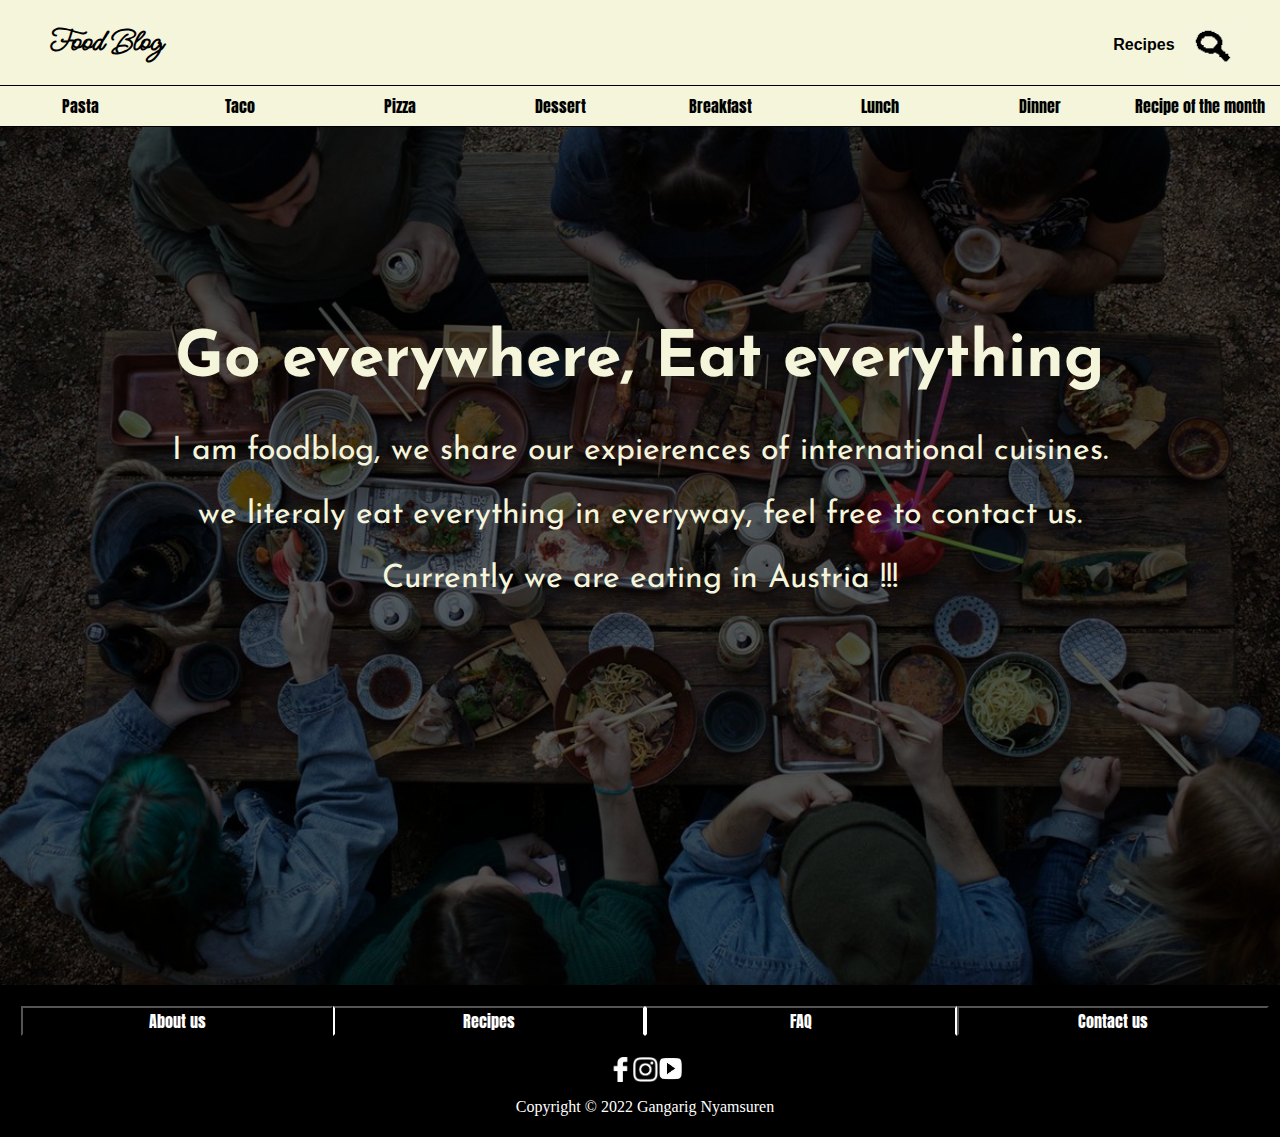
==== Aboutus.html @ c6fda1f7 "created two pages more and screen adjusted" ====
<!DOCTYPE html>
<html lang="en">
<head>
    <meta charset="UTF-8">
    <meta http-equiv="X-UA-Compatible" content="IE=edge">
    <meta name="viewport" content="width=device-width, initial-scale=1.0">
    <title>Food Blog</title>
    <meta http-equiv="refresh" content="">
    <link rel="stylesheet" href="style.css">       
</head>
<body>
    <header>
    <h1><a class="notextdeco" href="index.html">Food Blog</a></h1>
    <div class="searchbox">  
        <input class="searcharea" type="text" value="Recipes"> 
        <button></button> <!--Search button-->
    </div>
    </header>
    <nav>
        <input class="btn" type="button" value="Pasta">
        <input class="btn" type="button" value="Taco">
        <input class="btn" type="button" value="Pizza">
        <input class="btn" type="button" value="Dessert">
        <input class="btn" type="button" value="Breakfast">
        <input class="btn" type="button" value="Lunch">
        <input class="btn" type="button" value="Dinner">
        <input class="btn" type="button" value="Recipe of the month" onclick="window.open('Recipeofthemonth.html','_blank')">
    </nav>
    <main>
        <div class="aboutus">
            <div class="aboutuscontent">
                <div class="aboutustext">
                <h1>Go everywhere, Eat everything</h1>
                <p>I am foodblog, we share our expierences of international cuisines.</p>
                <p>we literaly eat everything in everyway, feel free to contact us.</p>
                <p>Currently we are eating in Austria !!! </p>
                </div>
            </div>
        </div>
        

    </main>
    <footer>
        <div class="footerbox">
        <input type="button" class="footerbtn" value="About us" onclick="window.open('Aboutus.html','_blank')">
        <input type="button" class="footerbtn sideborder" value="Recipes">
        <input type="button" class="footerbtn sideborder" value="FAQ">
        <input type="button" class="footerbtn" value="Contact us" onclick="window.open('https://codefactory.wien/en/contact-en/','_blank')">
        </div>
        <div class="logobox">
            <a href="https://www.facebook.com/"><img class="logos" src="Logos/FB.png" alt=""></a>
            <a href="https://www.instagram.com/"><img class="logos" src="Logos/Instagram.jpg" alt=""></a>
            <a href="https://www.youtube.com/"><img class="logos" src="Logos/Youtube.jpg" alt=""></a>    
        </div>
        <p>Copyright &#169; 2022 Gangarig Nyamsuren</p>
    </footer>
</body>
</html>
---- style.css ----
@import url("https://fonts.googleapis.com/css2?family=Ms+Madi&display=swap");
@import url("https://fonts.googleapis.com/css2?family=Anton&display=swap");
@import url("https://fonts.googleapis.com/css2?family=Josefin+Sans:ital,wght@1,200&display=swap");
@import url("https://fonts.googleapis.com/css2?family=Saira+Condensed&display=swap");
body {
  margin: 0;
  width: 100%;
  height: auto;
  background-color: #f5f5dc;
}

/* Here is the style for Recipe of the month*/
.Recipe {
  background-color: black;
  color: white;
  font-size: 2rem;
  padding-top: 50px;
  padding-left: 100px;
  padding-right: 100px;
  font-family: "Saira Condensed", sans-serif;
}
.Recipe h2 {
  justify-content: center;
  text-align: center;
}
.Recipe .middle {
  text-align: center;
}
.Recipe .flexbox {
  margin-top: 0%;
  display: flex;
  justify-content: space-around;
  font-weight: bold;
}
.Recipe .flexbox p {
  width: 33%;
  text-align: center;
}
.Recipe .sideborderblack {
  border-left: 3px solid white;
  border-right: 3px solid white;
}
.Recipe img {
  padding-right: 50px;
  width: 700px;
  height: auto;
}
.Recipe .rating {
  font-size: 25px;
  color: #F4B400;
}
.Recipe .rating .center {
  text-align: center;
}
.Recipe .nutrition {
  width: 250px;
  height: auto;
}
.Recipe hr {
  background-color: gray;
  border: 4px solid gray;
}

.aboutus {
  background-image: url(Pictures/bg1.jpg);
  height: 900px;
  width: 100%;
  font-size: 3rem;
  background-repeat: no-repeat;
  background-position: center;
  background-size: cover;
  text-align: center;
  color: beige;
}

.aboutuscontent {
  background-color: rgba(0, 0, 0, 0.6392156863);
  font-family: "Josefin Sans", sans-serif;
  height: 900px;
}

.aboutustext {
  padding-top: 350px;
}

nav {
  position: absolute;
  display: inline-flex;
  align-items: center;
  justify-content: space-around;
  width: 100%;
  height: 3rem;
  border-bottom: 1px solid black;
  border-top: 1px solid black;
  background-color: #f5f5dc;
}
nav .btn {
  background-color: #f5f5dc;
  display: inline-flex;
  justify-content: space-around;
  width: 100%;
  border: none;
  font-size: 1.1rem;
  font-family: "Anton", sans-serif;
}
nav .btn:hover {
  color: red;
}

header {
  padding-left: 50px;
  display: flex;
  align-items: baseline;
  justify-content: space-between;
  font-size: 1rem;
}
header h1 {
  font-family: "Ms Madi", cursive;
  font-size: 2rem;
}
header h1:hover {
  color: red;
}
header a {
  color: black;
}
header .notextdeco {
  text-decoration: none;
}
header .searchbox {
  border: none;
  display: inline-flex;
  height: auto;
  justify-content: center;
  justify-content: space-around;
  align-items: center;
}

.searcharea {
  margin: 0.3rem;
  height: 3rem;
  font-weight: bold;
  background-color: transparent;
  transition: 1s;
  width: 5rem;
  font-size: medium;
  border: none;
  border-radius: 10%;
  color: black;
}
.searcharea:hover {
  color: white;
  width: 8rem;
  background-color: gray;
}

button {
  border: none;
  height: 3rem;
  width: 3.5rem;
  background-image: url(Pictures/Searchsymbol.png);
  border-radius: 15%;
  background-position: center;
  background-repeat: no-repeat;
  background-size: 3.5rem 3rem;
  background-color: beige;
}
button:hover {
  border: none;
  height: 3rem;
  width: 3.5rem;
  background-position: center;
  background-repeat: no-repeat;
  background-size: 3.5rem 3rem;
  background-image: url(Pictures/Searchsymbolred.jpg);
  border-radius: 15%;
}

button:active {
  box-shadow: 2px 2px 5px rgb(0, 0, 0);
}

.container {
  display: grid;
  height: auto;
  grid-template-columns: repeat(9, 1fr);
  grid-template-rows: repeat(9, 1fr);
  padding: 60px;
  gap: 25px;
}

.Picturelink {
  display: flexbox;
  position: relative;
  background-color: rgba(44, 42, 42, 0.5294117647);
  color: white;
  width: 100%;
  bottom: 1.5rem;
  height: 1.5rem;
  border: none;
  font-weight: bold;
  font-size: 1rem;
  font-family: "Josefin Sans", sans-serif;
}
.Picturelink:hover {
  color: red;
}

img {
  display: flex;
  -o-object-fit: cover;
     object-fit: cover;
  width: 100%;
  height: 100%;
}

.img1 {
  grid-area: 1/1/4/4;
}

.img2 {
  grid-area: 1/4/4/7;
}

.img3 {
  grid-area: 1/7/4/10;
}

.img4 {
  grid-area: 4/1/7/4;
}

.img5 {
  grid-area: 4/4/7/7;
}

.img6 {
  grid-area: 4/7/7/10;
}

.img7 {
  grid-area: 7/1/10/4;
}

.img8 {
  grid-area: 7/4/10/7;
}

.img9 {
  grid-area: 7/7/10/10;
}

footer {
  display: block;
  background-color: black;
  width: 100%;
  padding: 5px;
  bottom: 0;
}
footer .footerbox {
  margin: 1rem;
  display: flex;
  justify-content: space-around;
}
footer .footerbox .sideborder {
  border-left: 2px solid white;
  border-right: 2px solid white;
}
footer .footerbtn {
  font-size: 1rem;
  font-family: "Anton", sans-serif;
  background-color: black;
  color: white;
  width: 100%;
}
footer .footerbtn:hover {
  color: red;
}
footer .logobox {
  padding-top: 5px;
  width: 100%;
  display: flex;
  justify-content: center;
}
footer .logos {
  width: 25px;
  height: auto;
  transition: 1s;
}
footer .logos:hover {
  scale: 1.1;
}
footer p {
  display: flex;
  justify-content: center;
  color: white;
  font-size: 1rem;
}

@media screen and (min-width: 1400px) {
  header {
    padding-left: 120px;
    display: flex;
    align-items: baseline;
    justify-content: space-between;
    font-size: 1rem;
  }
  header h1 {
    font-size: 4rem;
  }
  nav {
    height: 4rem;
  }
  nav .btn {
    width: 100%;
    font-size: 1.5rem;
  }
  .searcharea {
    margin: 0.3rem;
    height: 4rem;
    width: 8rem;
    font-size: 2rem;
    border-radius: 5%;
  }
  .searcharea:hover {
    border-radius: 5%;
    width: 13rem;
  }
  .searchbtn {
    height: 4rem;
    width: 4.5rem;
    background-size: 4.5rem 4rem;
  }
  .searchbtn:hover {
    height: 4rem;
    width: 4.5rem;
    background-size: 4.5rem 4rem;
  }
  .container {
    padding: 100px;
    gap: 50px;
  }
  .Picturelink {
    bottom: 4rem;
    height: 4rem;
    font-size: 2rem;
  }
  .Recipe img {
    padding-right: 50px;
    width: 900px;
    height: auto;
  }
  hr {
    margin-left: 0%;
    width: 40%;
    background-color: gray;
    border: 4px solid gray;
  }
  .aboutus {
    background-image: url(Pictures/bg1.jpg);
    height: 900px;
    width: 100%;
    font-size: 3rem;
    background-repeat: no-repeat;
    background-position: center;
    background-size: cover;
    text-align: center;
    color: beige;
  }
  .aboutuscontent {
    background-color: rgba(0, 0, 0, 0.6392156863);
    font-family: "Josefin Sans", sans-serif;
    height: 900px;
  }
  .aboutustext {
    padding-top: 150px;
  }
}
@media screen and (min-width: 769px) and (max-width: 1400px) {
  nav {
    position: absolute;
    justify-content: space-between;
    width: 100%;
    height: 2.5rem;
    border-bottom: 1px solid black;
    border-top: 1px solid black;
  }
  nav .btn {
    width: 100%;
    background-color: beige;
    border: none;
    font-size: 1rem;
  }
  nav .btn:hover {
    color: red;
  }
  .searchbox {
    padding-right: 40px;
    border: none;
    display: inline-flex;
    height: auto;
    justify-content: center;
    justify-content: space-around;
    align-items: center;
  }
  .searcharea {
    margin: 0.3rem;
    height: 2rem;
    font-weight: bold;
    background-color: transparent;
    transition: 1s;
    width: 4rem;
    font-size: 1rem;
    border: none;
    border-radius: 5%;
    color: black;
  }
  .searcharea:hover {
    color: white;
    width: 7rem;
    background-color: gray;
  }
  .searchbtn {
    width: 40px;
    height: 30px;
    background-repeat: no-repeat;
    border: none;
    background-position: center;
    background-size: 40px 30px;
    background-image: url(Pictures/Searchsymbol.png);
    border-radius: 15%;
  }
  .searchbtn:hover {
    width: 40px;
    height: 30px;
    background-position: center;
    background-size: 40px 30px;
    border: none;
    background-image: url(Pictures/Searchsymbolred.jpg);
    border-radius: 15%;
  }
  button:active {
    box-shadow: 2px 2px 5px rgb(0, 0, 0);
  }
  .Recipe {
    padding-left: 100px;
    padding-right: 100px;
  }
  .Recipe img {
    padding-right: 50px;
    width: 700px;
    height: auto;
  }
  hr {
    margin-left: 0%;
    width: 80%;
  }
  .Recipe {
    font-size: 1.7rem;
  }
  .aboutus {
    background-image: url(Pictures/bg1.jpg);
    height: 900px;
    width: 100%;
    font-size: 2rem;
    background-repeat: no-repeat;
    background-position: center;
    background-size: cover;
    text-align: center;
    color: beige;
  }
  .aboutuscontent {
    background-color: rgba(0, 0, 0, 0.6392156863);
    font-family: "Josefin Sans", sans-serif;
    height: 900px;
  }
  .aboutustext {
    padding-top: 200px;
  }
}
@media screen and (min-width: 481px) and (max-width: 768px) {
  .searchbox {
    padding-right: 30px;
  }
  .searcharea {
    height: 1.5rem;
    width: 4rem;
    font-size: 1rem;
  }
  .searcharea:hover {
    width: 6rem;
  }
  .searchbtn {
    width: 30px;
    height: 20px;
    background-size: 30px 20px;
    background-image: url(Pictures/Searchsymbol.png);
    border-radius: 15%;
  }
  .searchbtn:hover {
    width: 30px;
    height: 20px;
    background-size: 30px 20px;
    background-image: url(Pictures/Searchsymbolred.jpg);
    border-radius: 15%;
  }
  header {
    padding-left: 40px;
  }
  nav {
    width: 100%;
    height: 2rem;
  }
  nav .btn {
    background-color: beige;
    width: 100%;
    font-size: 0.7rem;
  }
  .container {
    display: grid;
    height: auto;
    grid-template-columns: repeat(2, 1fr);
    grid-template-rows: repeat(5, 1fr);
    padding: 60px;
    gap: 20px;
  }
  .Picturelink {
    bottom: 1.5rem;
    height: 1.5rem;
    font-size: 1rem;
  }
  .img1 {
    grid-area: 1/1/2/2;
  }
  .img2 {
    grid-area: 1/2/1/3;
  }
  .img3 {
    grid-area: 2/1/2/2;
  }
  .img4 {
    grid-area: 2/2/2/3;
  }
  .img5 {
    grid-area: 3/1/3/2;
  }
  .img6 {
    grid-area: 3/2/3/3;
  }
  .img7 {
    grid-area: 4/1/4/2;
  }
  .img8 {
    grid-area: 4/2/4/3;
  }
  .img9 {
    grid-area: 5/1/5/2;
  }
  .Recipe {
    padding-left: 50px;
    padding-right: 50px;
  }
  .Recipe img {
    padding-right: 50px;
    width: 380px;
    height: auto;
  }
  hr {
    margin-left: 0%;
    width: 100%;
  }
  .Recipe {
    font-size: 1.1rem;
  }
  .aboutus {
    background-image: url(Pictures/bg1.jpg);
    height: 900px;
    width: 100%;
    font-size: 1.5rem;
    background-repeat: no-repeat;
    background-position: center;
    background-size: cover;
    text-align: center;
    color: beige;
  }
  .aboutuscontent {
    background-color: rgba(0, 0, 0, 0.6392156863);
    font-family: "Josefin Sans", sans-serif;
    height: 900px;
  }
  .aboutustext {
    padding-top: 250px;
  }
}
@media screen and (max-width: 480px) {
  body {
    margin: 0;
    width: 100%;
    height: auto;
    background-color: beige;
  }
  header {
    padding-left: 1rem;
    display: flex;
    align-items: baseline;
    justify-content: space-between;
    font-size: 0.5rem;
  }
  header h1 {
    font-size: 1rem;
  }
  header .searchbox {
    border: none;
    display: inline-flex;
    height: auto;
    justify-content: center;
    justify-content: space-around;
    align-items: center;
  }
  .searcharea {
    margin: 0.3rem;
    height: 1rem;
    font-weight: bold;
    background-color: transparent;
    transition: 1s;
    width: 2.3rem;
    font-size: 0.6rem;
    border: none;
    border-radius: 5%;
    color: black;
  }
  .searcharea:hover {
    color: white;
    width: 3rem;
    background-color: gray;
  }
  .searchbtn {
    height: 15px;
    width: 20px;
    background-size: 20px 15px;
  }
  .searchbtn:hover {
    height: 15px;
    width: 20px;
    background-size: 20px 15px;
  }
  nav {
    height: 1rem;
  }
  nav .btn {
    width: 100%;
    font-size: 0.5rem;
  }
  .container {
    display: grid;
    height: auto;
    grid-template-columns: repeat(1, 1fr);
    grid-template-rows: repeat(9, 1fr);
    padding-top: 30px;
    padding-left: 15px;
    padding-right: 15px;
    gap: 10x;
  }
  .Picturelink {
    display: flexbox;
    position: relative;
    background-color: rgba(44, 42, 42, 0.5294117647);
    color: white;
    color: beige;
    width: 100%;
    bottom: 2.5rem;
    height: 2.5rem;
    border: none;
    font-weight: bold;
    font-size: 1rem;
  }
  .Picturelink:hover {
    color: red;
  }
  img {
    display: flex;
    -o-object-fit: cover;
       object-fit: cover;
    width: 100%;
    height: 100%;
  }
  .img1 {
    grid-area: 1/1/1/2;
  }
  .img2 {
    grid-area: 2/1/2/2;
  }
  .img3 {
    grid-area: 3/1/3/2;
  }
  .img4 {
    grid-area: 4/1/4/2;
  }
  .img5 {
    grid-area: 5/1/5/2;
  }
  .img6 {
    grid-area: 6/1/6/2;
  }
  .img7 {
    grid-area: 7/1/7/2;
  }
  .img8 {
    grid-area: 8/1/8/2;
  }
  .img9 {
    grid-area: 9/1/9/2;
  }
  .Recipe {
    padding-left: 20px;
    padding-right: 20px;
    font-size: 1rem;
  }
  .Recipe img {
    padding-right: 50px;
    width: 250px;
    height: auto;
  }
  .aboutus {
    background-image: url(Pictures/bg1.jpg);
    height: 900px;
    width: 100%;
    font-size: 1.5rem;
    background-repeat: no-repeat;
    background-position: center;
    background-size: cover;
    text-align: center;
    color: beige;
  }
  .aboutuscontent {
    background-color: rgba(0, 0, 0, 0.6392156863);
    font-family: "Josefin Sans", sans-serif;
    height: 900px;
  }
  .aboutustext {
    padding-top: 300px;
  }
}
/*font-family: 'Ms Madi', cursive;*/
/*font-family: 'Anton', sans-serif;*/
/*font-family: 'Josefin Sans', sans-serif;*/
/*font-family: 'Saira Condensed', sans-serif;*//*# sourceMappingURL=style.css.map */
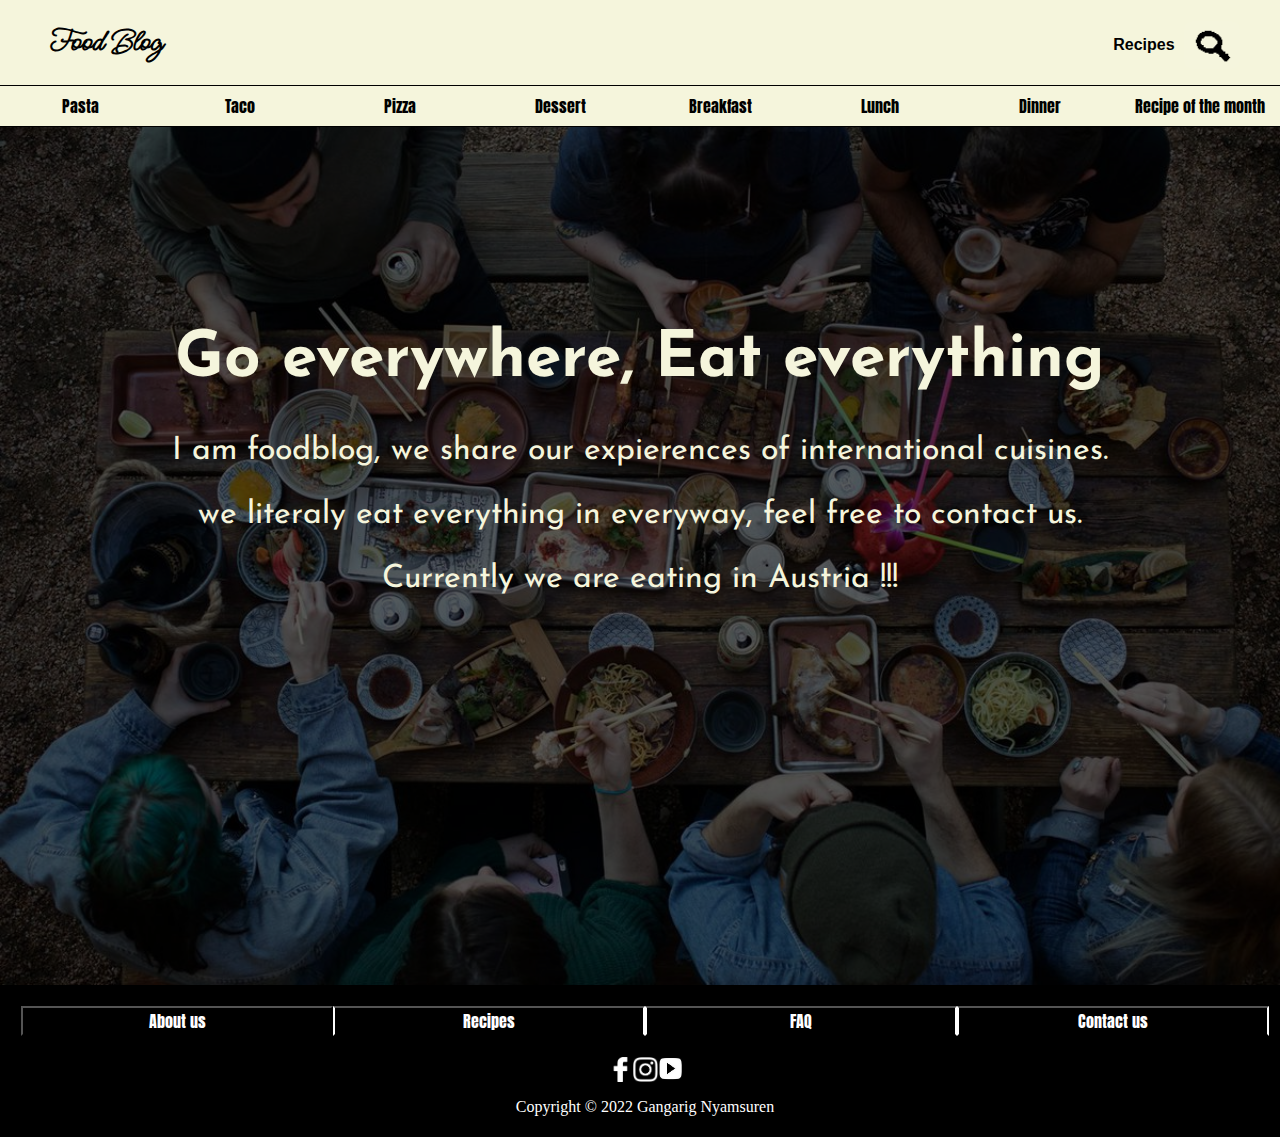
==== commit 6a082edf: "fixed links, and adjusted img" ====
--- a/Aboutus.html
+++ b/Aboutus.html
@@ -45,7 +45,7 @@
         <input type="button" class="footerbtn" value="About us" onclick="window.open('Aboutus.html','_blank')">
         <input type="button" class="footerbtn sideborder" value="Recipes">
         <input type="button" class="footerbtn sideborder" value="FAQ">
-        <input type="button" class="footerbtn" value="Contact us" onclick="window.open('https://codefactory.wien/en/contact-en/','_blank')">
+        <input type="button" class="footerbtn sideborder" value="Contact us" onclick="window.open('https://codefactory.wien/en/contact-en/','_blank')">
         </div>
         <div class="logobox">
             <a href="https://www.facebook.com/"><img class="logos" src="Logos/FB.png" alt=""></a>
--- a/style.css
+++ b/style.css
@@ -15,7 +15,7 @@
   color: white;
   font-size: 2rem;
   padding-top: 50px;
-  padding-left: 100px;
+  padding-left: 500px;
   padding-right: 100px;
   font-family: "Saira Condensed", sans-serif;
 }
@@ -61,6 +61,7 @@
   border: 4px solid gray;
 }
 
+/*About us style*/
 .aboutus {
   background-image: url(Pictures/bg1.jpg);
   height: 900px;
@@ -297,7 +298,7 @@
   font-size: 1rem;
 }
 
-@media screen and (min-width: 1400px) {
+@media screen and (min-width: 1500px) {
   header {
     padding-left: 120px;
     display: flex;
@@ -376,7 +377,7 @@
     padding-top: 150px;
   }
 }
-@media screen and (min-width: 769px) and (max-width: 1400px) {
+@media screen and (min-width: 769px) and (max-width: 1499px) {
   nav {
     position: absolute;
     justify-content: space-between;
@@ -448,7 +449,7 @@
   }
   .Recipe img {
     padding-right: 50px;
-    width: 700px;
+    width: 600px;
     height: auto;
   }
   hr {
